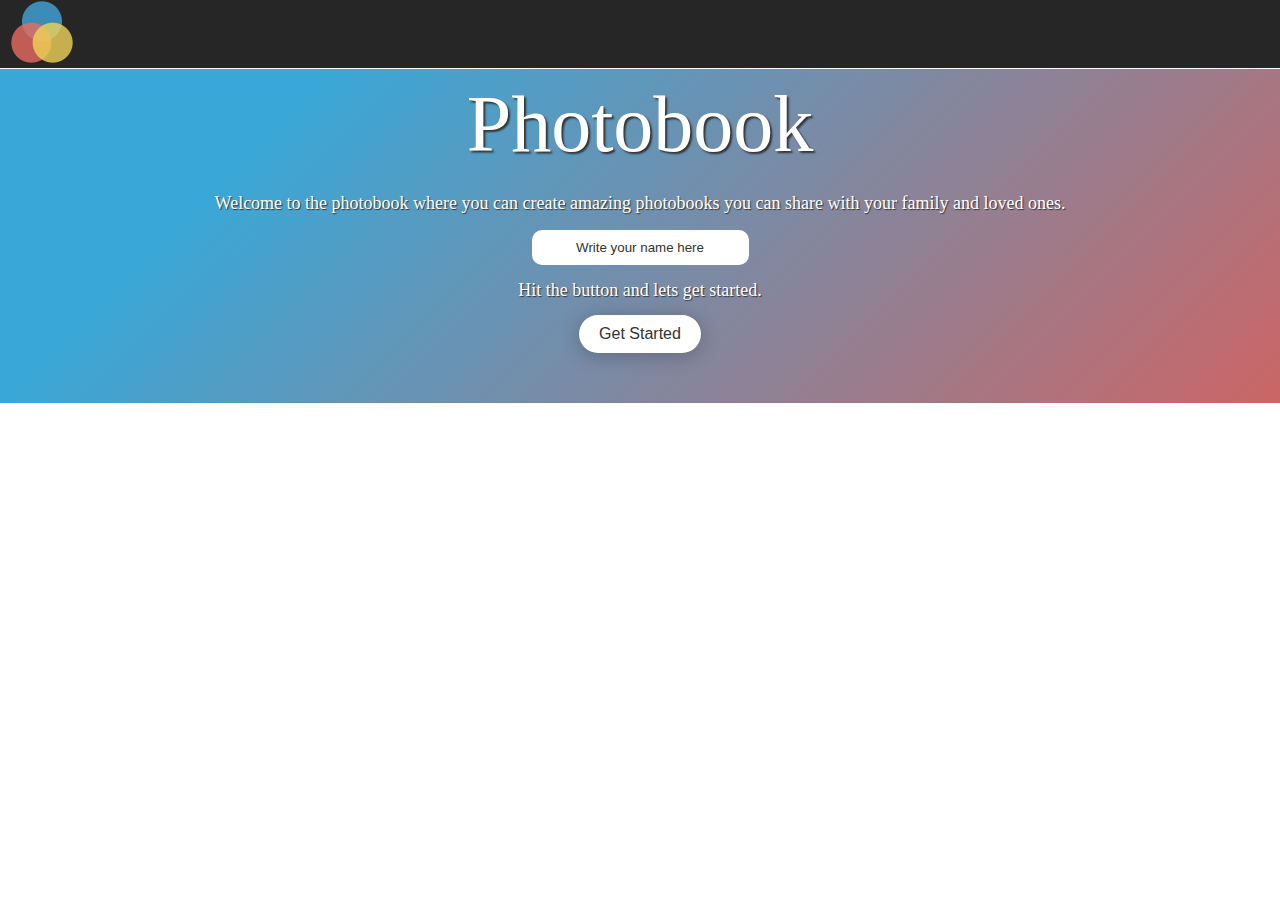
==== index.html @ 3636becd "Kan skifte fra landingpage til nextPage" ====
<!DOCTYPE HTML>
<html lang = "en">
<head>
      <meta name="viewport" content="width=device-width, initial-scale=1.0">
        <title> Photobook</title>
        <link href="https://fonts.googleapis.com/css2?family=Indie+Flower&family=Mouse+Memoirs&display=swap" rel="stylesheet">
        <link rel="stylesheet" type="text/css" href="reset.css">
        <link rel="stylesheet" type="text/css" href="index.css">
  <meta charset = "UTF-8" />
</head>
<body class="fullScreen" >
  <header>
    <div class="previewLogo">
      <img src="logo.png">
      <label class="dateDisplay" for="output" name="lblDate" id="dateDisplay" onload="todaysDate()">
      </label>
      
    </div>
  </header>


  <main class="mainStyle">
    <section>
      <h1>Photobook</h1>
      <p class="center">
        Welcome to the photobook where you can create amazing photobooks you can share with your family and loved ones.
      <br><br>
      </p>
      <form action="">
        <input type="text" id="name" name="name" placeholder="Write your name here">
        <br>
        <p class="center"> Hit the button and lets get started. </p>
      </form>
      <br>
      <div class="center">
        <button onclick="loadNextPage()">Get Started</button> <br>
      </div>
    </section>

  </main>


  <footer>
    
  </footer>
</body>
<script src="index.js"></script>
</html>
---- index.css ----
.fullScreen{
    height: 100%;
    padding: 0px;
    margin: 0px;
    overflow: hidden;
}

.previewLogo {
    font-size: 12px;
    height: 68px;
    background-color: #262626;
    z-index: 100;
    line-height: 54px;
    margin-bottom: 1px;
}

.mainStyle{
    background-color: #90B0BD;
    background-image: linear-gradient( 135deg, #39A8D8 20%, #cc6666 100%);
}

h1{
    color: #fff;
    text-align: center;
    font-family: 'Dancing Script', cursive;
    font-size: 80px;
    margin-bottom: 30px;
    padding-top: 15px;
    text-shadow: 2px 2px 2px #333;
}
.dateDisplay{
    color: #fff;
    font-size: 30px;
    float: right;
    margin-right: 10px;
}

p{
    color: #fff;
    font-size: 18px; 
    text-shadow: 1px 1px 1px #333;
}

button{
	border: none;
	outline: none;
	padding: 10px 20px;
	border-radius: 50px;
	color: #333;
	background: #fff;
	margin-bottom: 50px;
    box-shadow: 0 3px 20px 0 #0000003b;
    text-align: center;
    font-size: 16px;
    display: inline-block;
}

button:hover{
    cursor: pointer;
    background: #39A8D8;
    color: #fff;
}

input{
    text-align: center;
    border: none;
    outline: none;
    padding: 10px 20px;
    border-radius: 10px;
    /* Følgende sikrer centrering*/
    display: block;
    margin-left: auto;
    margin-right: auto 
}
::placeholder{
    text-align: center;
    color: #333;

}
.center {
    text-align: center;
}

img{
    margin-left: 10px;
}
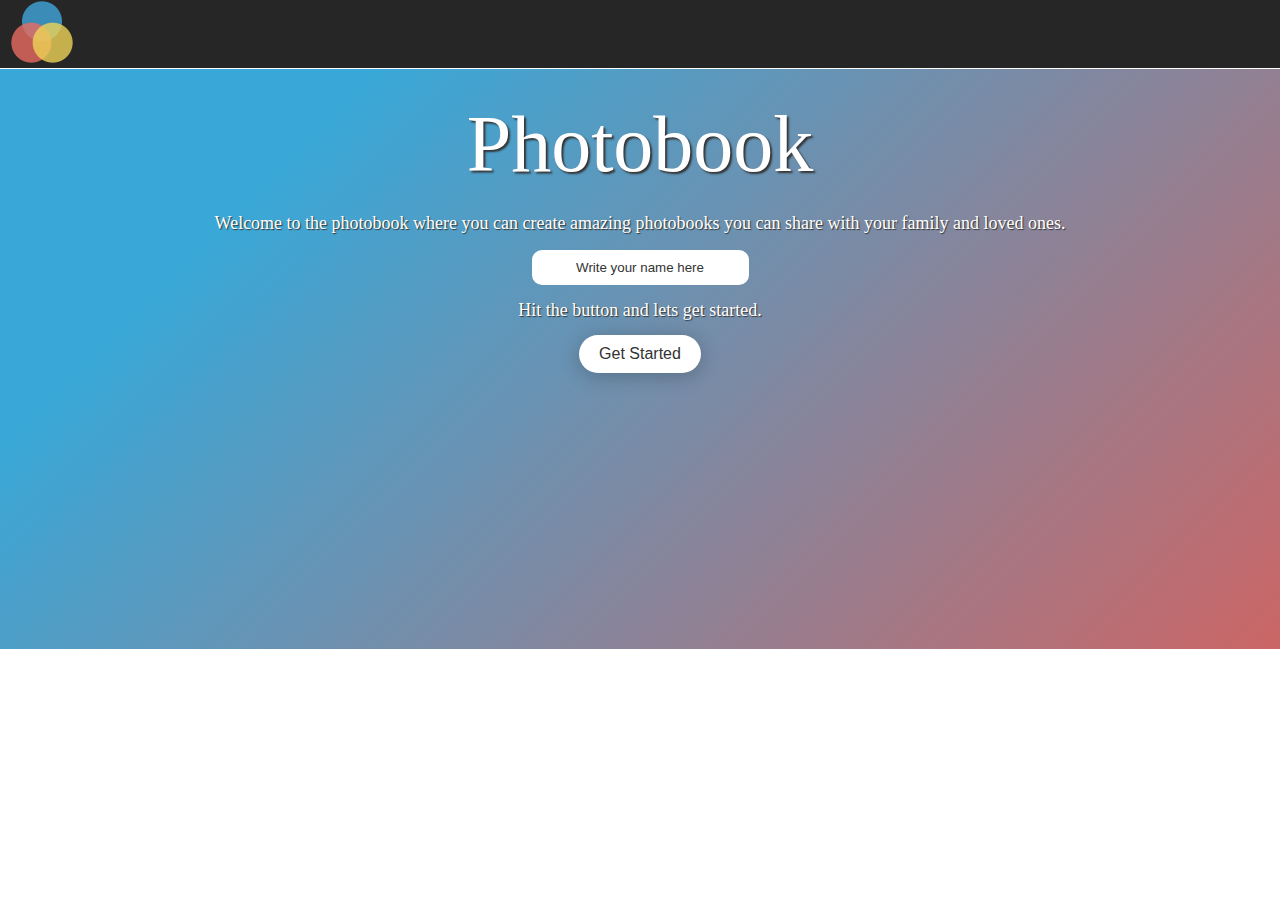
==== commit 9213ab5f: "flere ændringer" ====
--- a/index.html
+++ b/index.html
@@ -25,6 +25,9 @@
       <p class="center">
         Welcome to the photobook where you can create amazing photobooks you can share with your family and loved ones.
       <br><br>
+      
+
+
       </p>
       <form action="">
         <input type="text" id="name" name="name" placeholder="Write your name here">
--- a/index.css
+++ b/index.css
@@ -17,6 +17,8 @@
 .mainStyle{
     background-color: #90B0BD;
     background-image: linear-gradient( 135deg, #39A8D8 20%, #cc6666 100%);
+    height: 60vh;
+    padding: 20px;
 }
 
 h1{
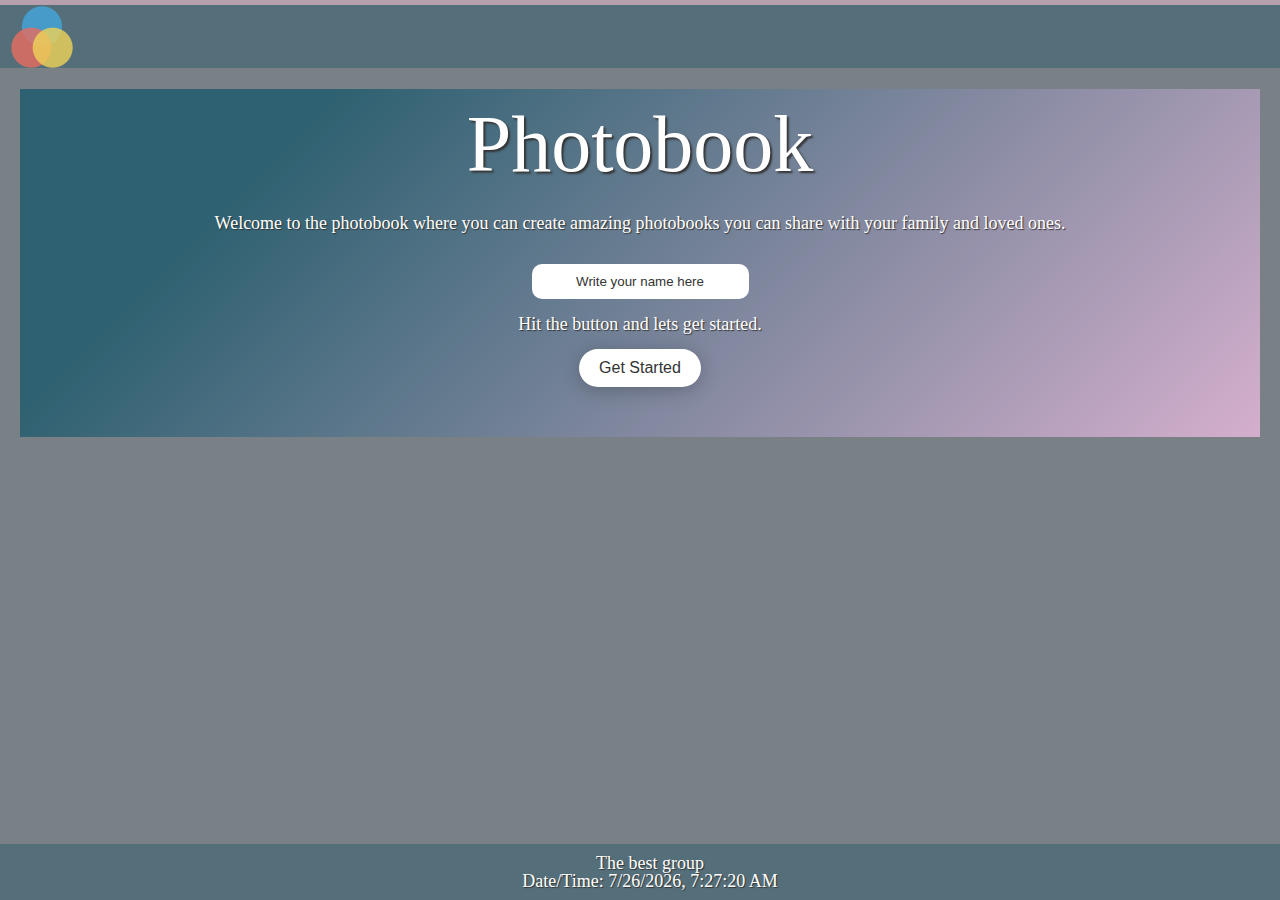
==== commit 90c53386: "Dårlige farver men alligevel" ====
--- a/index.html
+++ b/index.html
@@ -9,26 +9,24 @@
   <meta charset = "UTF-8" />
 </head>
 <body class="fullScreen" >
-  <header>
-    <div class="previewLogo">
-      <img src="logo.png">
-      <label class="dateDisplay" for="output" name="lblDate" id="dateDisplay" onload="todaysDate()">
-      </label>
-      
+  <header id="header" class="header">
+    <div class="headerTop">
+      <div class="row">
+        <div class="header_content">
+          <img src="logo.png">
+        </div>
+      </div>
     </div>
   </header>
 
 
   <main class="mainStyle">
-    <section>
+    <section class="center">
       <h1>Photobook</h1>
       <p class="center">
         Welcome to the photobook where you can create amazing photobooks you can share with your family and loved ones.
-      <br><br>
-      
-
-
       </p>
+        <br><br>
       <form action="">
         <input type="text" id="name" name="name" placeholder="Write your name here">
         <br>
@@ -43,8 +41,15 @@
   </main>
 
 
-  <footer>
-    
+  <footer class="footer">
+    <p> The best group </p>
+    <nav style="color: azure;"><p>Date/Time: <span id="datetime"></span></p>
+      <script>
+        var dt = new Date();
+        document.getElementById("datetime").innerHTML = dt.toLocaleString();
+        </script>
+    </nav>
+
   </footer>
 </body>
 <script src="index.js"></script>
--- a/index.css
+++ b/index.css
@@ -3,20 +3,41 @@
     padding: 0px;
     margin: 0px;
     overflow: hidden;
+    background-color: #798086;
 }
 
-.previewLogo {
+.headerTop{
+    border-top: 5px solid #B79FAD;
+    position: fixed;
+    top: 0;
+    left: 0;
+    width: 100%;
+    z-index: 99999;
+}
+
+section{
+    background-image: linear-gradient(135deg, #2E6171 20% , #D4AFCD 100%);
+
+}
+
+
+.header{
     font-size: 12px;
     height: 68px;
-    background-color: #262626;
+    background-color: #556F7A;
     z-index: 100;
     line-height: 54px;
     margin-bottom: 1px;
+    width: auto;
+}
+
+.row{
+    position: relative;
+    margin: auto;
+    width: 100%;
 }
 
 .mainStyle{
-    background-color: #90B0BD;
-    background-image: linear-gradient( 135deg, #39A8D8 20%, #cc6666 100%);
     height: 60vh;
     padding: 20px;
 }
@@ -29,6 +50,7 @@
     margin-bottom: 30px;
     padding-top: 15px;
     text-shadow: 2px 2px 2px #333;
+    cursor: default;
 }
 .dateDisplay{
     color: #fff;
@@ -41,6 +63,8 @@
     color: #fff;
     font-size: 18px; 
     text-shadow: 1px 1px 1px #333;
+    cursor: default;
+
 }
 
 button{
@@ -59,7 +83,7 @@
 
 button:hover{
     cursor: pointer;
-    background: #39A8D8;
+    background: #5cb7e4;
     color: #fff;
 }
 
@@ -83,6 +107,16 @@
     text-align: center;
 }
 
-img{
+img {
     margin-left: 10px;
 }
+.footer {
+    position: fixed;
+    left: 0;
+    bottom: 0;
+    width: 100%;
+    background-color: #556F7A;
+    color: white;
+    text-align: center;
+    padding: 10px;
+}
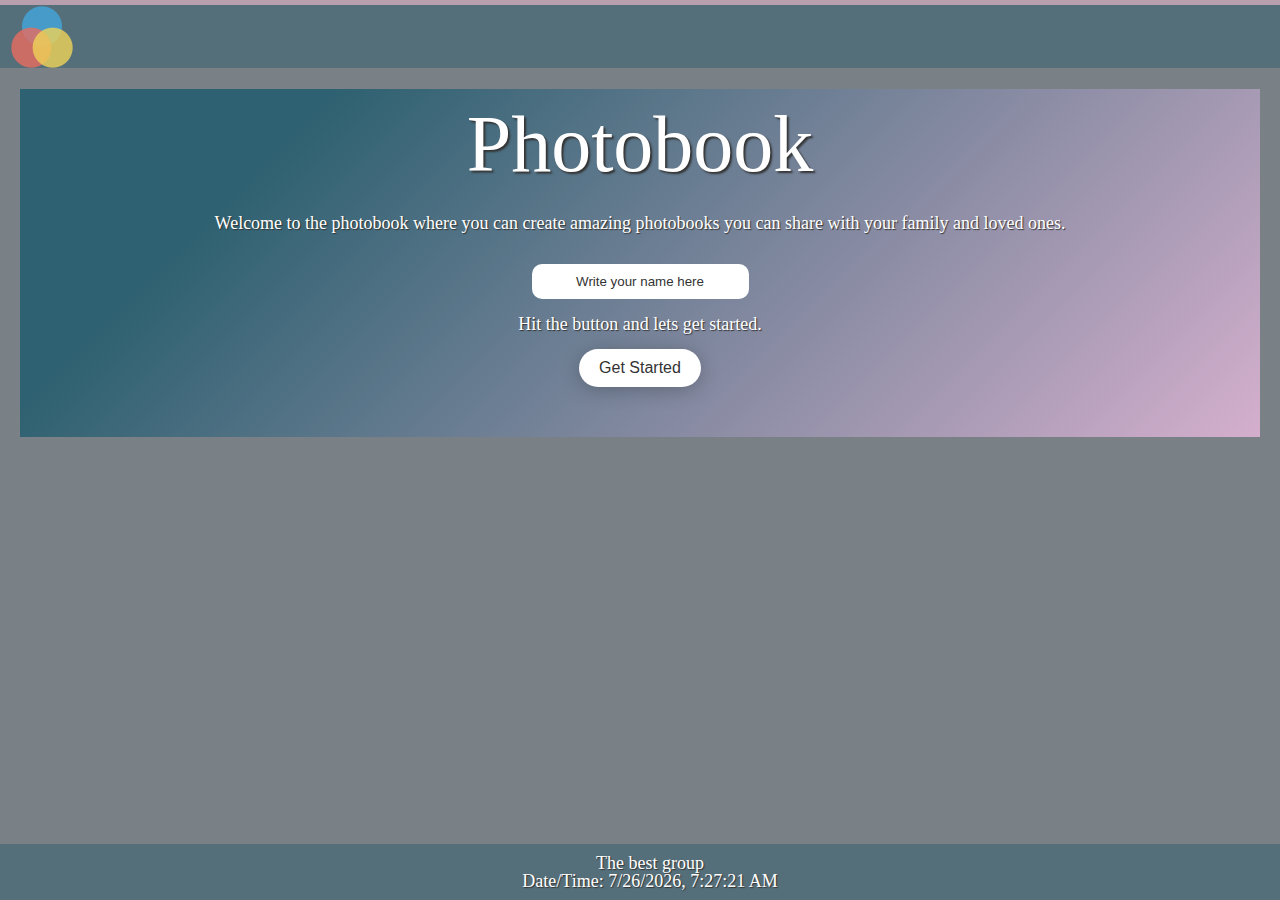
==== commit 85dc1337: "hej laura" ====
--- a/index.html
+++ b/index.html
@@ -34,7 +34,7 @@
       </form>
       <br>
       <div class="center">
-        <button onclick="loadNextPage()">Get Started</button> <br>
+        <button onclick="loadViewPage()">Get Started</button> <br>
       </div>
     </section>
 
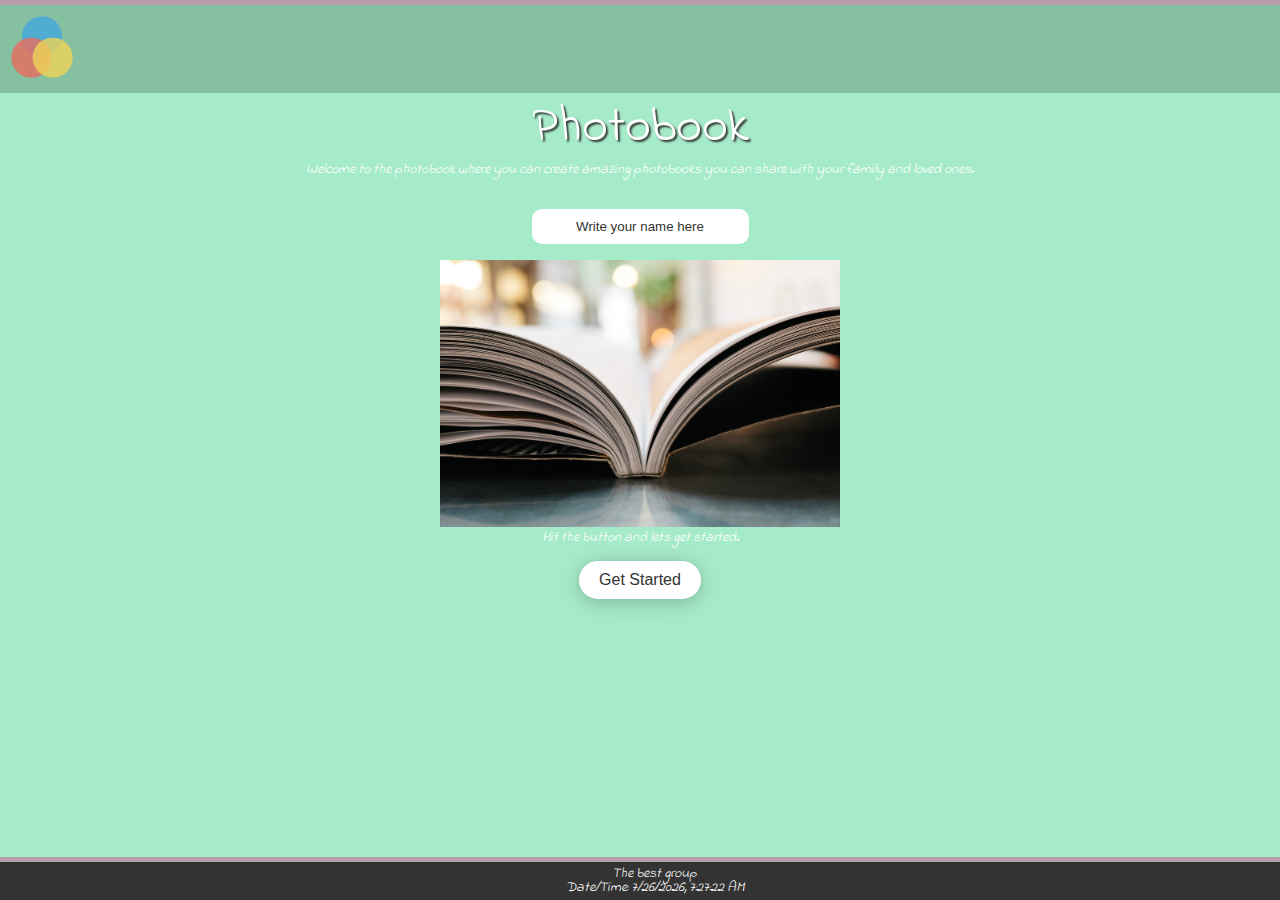
==== commit 4e828499: "bedre css opsætning af landingpage" ====
--- a/index.html
+++ b/index.html
@@ -8,32 +8,29 @@
         <link rel="stylesheet" type="text/css" href="index.css">
   <meta charset = "UTF-8" />
 </head>
-<body class="fullScreen" >
-  <header id="header" class="header">
-    <div class="headerTop">
-      <div class="row">
-        <div class="header_content">
+<body >
+  <header id="header">
+    <div>
           <img src="logo.png">
-        </div>
-      </div>
-    </div>
+   </div>
   </header>
 
 
-  <main class="mainStyle">
-    <section class="center">
+  <main>
+    <section>
       <h1>Photobook</h1>
-      <p class="center">
+      <p>
         Welcome to the photobook where you can create amazing photobooks you can share with your family and loved ones.
       </p>
         <br><br>
       <form action="">
         <input type="text" id="name" name="name" placeholder="Write your name here">
         <br>
-        <p class="center"> Hit the button and lets get started. </p>
+        <img id="bookPhoto" src="slide2.jpg" alt="book">
+        <p> Hit the button and lets get started. </p>
       </form>
       <br>
-      <div class="center">
+      <div>
         <button onclick="loadViewPage()">Get Started</button> <br>
       </div>
     </section>
@@ -41,7 +38,7 @@
   </main>
 
 
-  <footer class="footer">
+  <footer>
     <p> The best group </p>
     <nav style="color: azure;"><p>Date/Time: <span id="datetime"></span></p>
       <script>
--- a/index.css
+++ b/index.css
@@ -1,72 +1,53 @@
-.fullScreen{
-    height: 100%;
-    padding: 0px;
-    margin: 0px;
-    overflow: hidden;
-    background-color: #798086;
+html, body{
+    height:100%; 
+    margin:0; 
+    padding: 0;
+}
+body{
+    font-family: 'Mouse Memoirs', sans-serif;
+    font-family: 'Indie Flower', cursive;
+    background-color: #A6EBC9;
+    display: flex;
+    flex-direction: column;
 }
 
-.headerTop{
+header{
     border-top: 5px solid #B79FAD;
-    position: fixed;
-    top: 0;
-    left: 0;
+    padding: 10px 10px;
     width: 100%;
-    z-index: 99999;
+    background-color: #85C0A1;
 }
 
 section{
-    background-image: linear-gradient(135deg, #2E6171 20% , #D4AFCD 100%);
-
+    display: flex;
+    flex-direction: column;
+    align-items: center;
 }
-
-
-.header{
-    font-size: 12px;
-    height: 68px;
-    background-color: #556F7A;
-    z-index: 100;
-    line-height: 54px;
-    margin-bottom: 1px;
-    width: auto;
-}
-
-.row{
-    position: relative;
-    margin: auto;
-    width: 100%;
-}
-
-.mainStyle{
-    height: 60vh;
-    padding: 20px;
+footer {
+    border-top: 5px solid #B79FAD;
+    margin-top: auto;
+    background-color: #333;
+    padding: 5px;
+    width: 101.5%;
 }
 
 h1{
-    color: #fff;
+    color: white;
+    font-size: 50px;
     text-align: center;
-    font-family: 'Dancing Script', cursive;
-    font-size: 80px;
-    margin-bottom: 30px;
-    padding-top: 15px;
+    padding: 10px;
+    text-decoration: none;
+    border-radius: 4px;
     text-shadow: 2px 2px 2px #333;
-    cursor: default;
-}
-.dateDisplay{
-    color: #fff;
-    font-size: 30px;
-    float: right;
-    margin-right: 10px;
-}
-
-p{
-    color: #fff;
-    font-size: 18px; 
-    text-shadow: 1px 1px 1px #333;
-    cursor: default;
 
 }
+p{
+    color: white;
+    font-size: 14px;   
+    font-style: italic;
+    text-align: center;
 
+}
 button{
 	border: none;
 	outline: none;
@@ -103,20 +84,9 @@
     color: #333;
 
 }
-.center {
-    text-align: center;
-}
 
-img {
-    margin-left: 10px;
-}
-.footer {
-    position: fixed;
-    left: 0;
-    bottom: 0;
+#bookPhoto{
+    height: auto;
+    max-width: 400px;
     width: 100%;
-    background-color: #556F7A;
-    color: white;
-    text-align: center;
-    padding: 10px;
-}
+}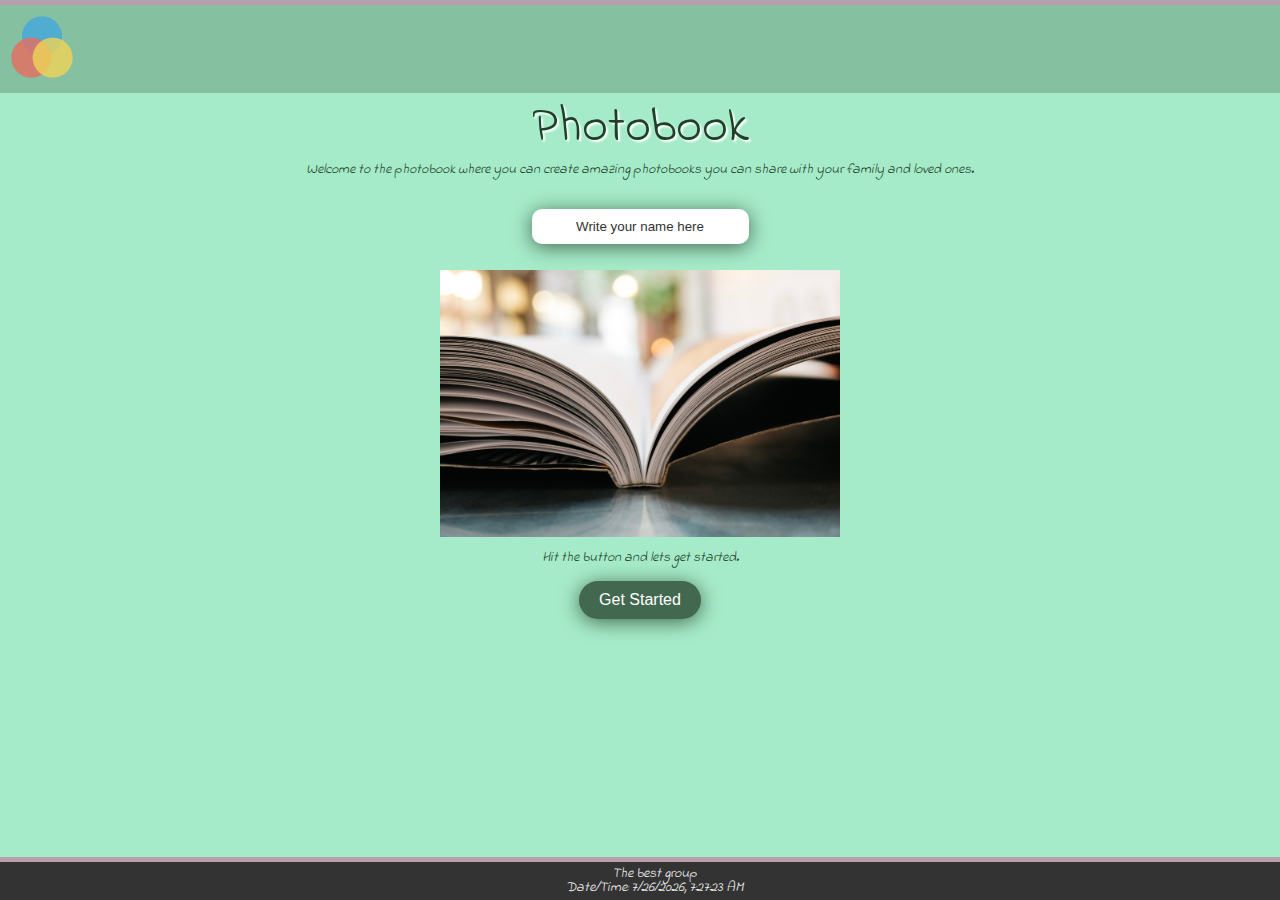
==== commit e170cbf4: "bedre knap farver" ====
--- a/index.html
+++ b/index.html
@@ -39,8 +39,8 @@
 
 
   <footer>
-    <p> The best group </p>
-    <nav style="color: azure;"><p>Date/Time: <span id="datetime"></span></p>
+    <p class="footerP"> The best group </p>
+    <nav style="color: azure;"><p class="footerP">Date/Time: <span id="datetime"></span></p>
       <script>
         var dt = new Date();
         document.getElementById("datetime").innerHTML = dt.toLocaleString();
--- a/index.css
+++ b/index.css
@@ -32,20 +32,23 @@
 }
 
 h1{
-    color: white;
+    color: #213E28;
     font-size: 50px;
     text-align: center;
     padding: 10px;
     text-decoration: none;
     border-radius: 4px;
-    text-shadow: 2px 2px 2px #333;
+    text-shadow: 2px 2px 2px white;
 
 }
 p{
-    color: white;
+    color: #213E28;
     font-size: 14px;   
     font-style: italic;
     text-align: center;
+}
+.footerP{
+    color: whitesmoke;
 
 }
 button{
@@ -53,10 +56,10 @@
 	outline: none;
 	padding: 10px 20px;
 	border-radius: 50px;
-	color: #333;
-	background: #fff;
+	color: white;
+	background: #426950;
 	margin-bottom: 50px;
-    box-shadow: 0 3px 20px 0 #0000003b;
+    box-shadow: 0 3px 20px 0 #426950;
     text-align: center;
     font-size: 16px;
     display: inline-block;
@@ -64,7 +67,7 @@
 
 button:hover{
     cursor: pointer;
-    background: #5cb7e4;
+    background: #74AA8D;
     color: #fff;
 }
 
@@ -74,6 +77,8 @@
     outline: none;
     padding: 10px 20px;
     border-radius: 10px;
+    box-shadow: 0 3px 20px 0 #426950;
+
     /* Følgende sikrer centrering*/
     display: block;
     margin-left: auto;
@@ -89,4 +94,5 @@
     height: auto;
     max-width: 400px;
     width: 100%;
+    padding: 10px;
 }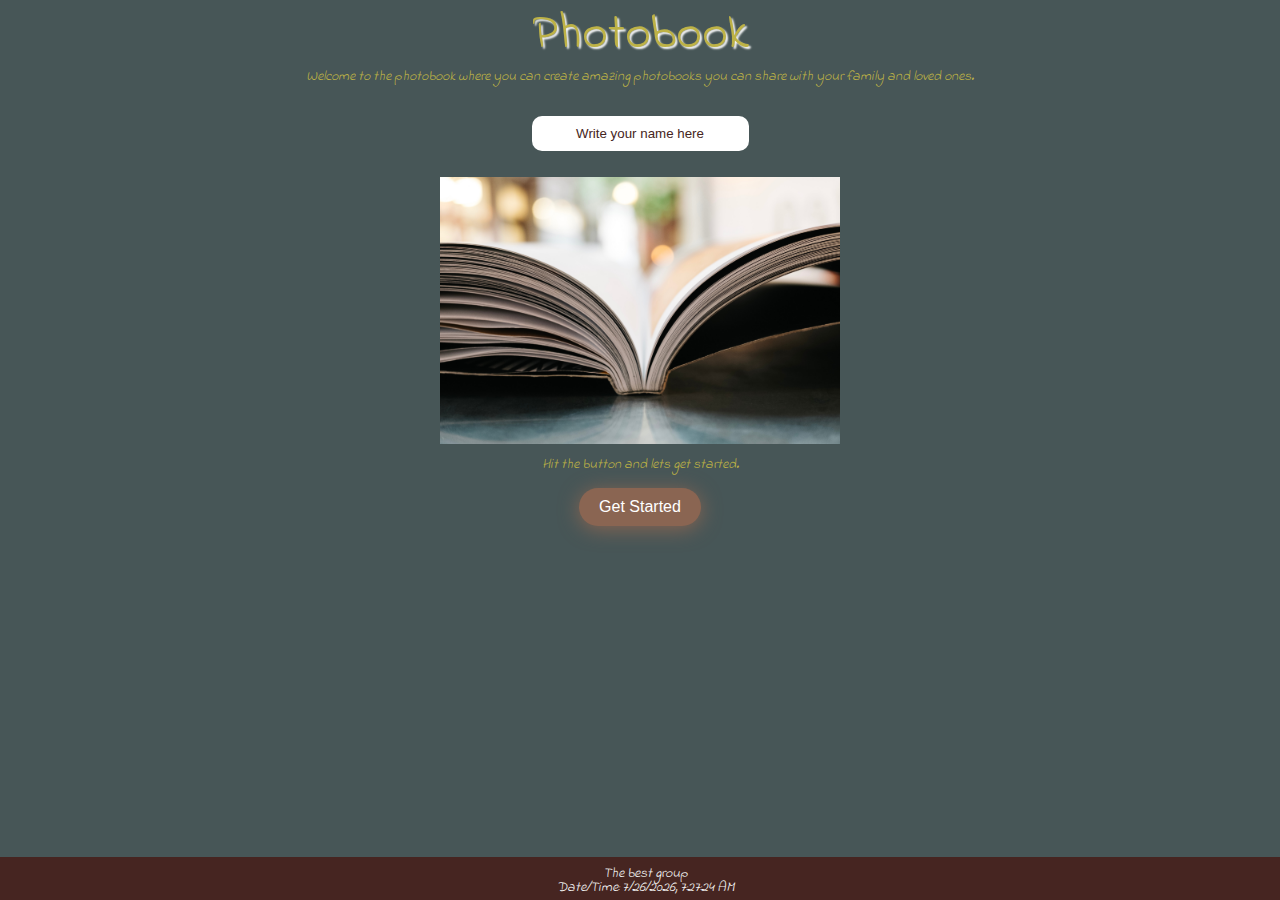
==== commit fe69c370: "create album create page" ====
--- a/index.html
+++ b/index.html
@@ -9,11 +9,6 @@
   <meta charset = "UTF-8" />
 </head>
 <body >
-  <header id="header">
-    <div>
-          <img src="logo.png">
-   </div>
-  </header>
 
 
   <main>
--- a/index.css
+++ b/index.css
@@ -6,7 +6,7 @@
 body{
     font-family: 'Mouse Memoirs', sans-serif;
     font-family: 'Indie Flower', cursive;
-    background-color: #A6EBC9;
+    background-color: #475657;
     display: flex;
     flex-direction: column;
 }
@@ -15,7 +15,7 @@
     border-top: 5px solid #B79FAD;
     padding: 10px 10px;
     width: 100%;
-    background-color: #85C0A1;
+    background-color: #462521;
 }
 
 section{
@@ -24,15 +24,15 @@
     align-items: center;
 }
 footer {
-    border-top: 5px solid #B79FAD;
+    border-top: 5px solid #462521;
     margin-top: auto;
-    background-color: #333;
+    background-color: #462521;
     padding: 5px;
-    width: 101.5%;
+    width: 100%;
 }
 
 h1{
-    color: #213E28;
+    color: #BDB246;
     font-size: 50px;
     text-align: center;
     padding: 10px;
@@ -42,7 +42,7 @@
 
 }
 p{
-    color: #213E28;
+    color: #BDB246;
     font-size: 14px;   
     font-style: italic;
     text-align: center;
@@ -57,9 +57,9 @@
 	padding: 10px 20px;
 	border-radius: 50px;
 	color: white;
-	background: #426950;
+	background: #8A6552;
 	margin-bottom: 50px;
-    box-shadow: 0 3px 20px 0 #426950;
+    box-shadow: 0 3px 20px 0 #8A6552;
     text-align: center;
     font-size: 16px;
     display: inline-block;
@@ -67,7 +67,7 @@
 
 button:hover{
     cursor: pointer;
-    background: #74AA8D;
+    background: #68453A;
     color: #fff;
 }
 
@@ -77,7 +77,7 @@
     outline: none;
     padding: 10px 20px;
     border-radius: 10px;
-    box-shadow: 0 3px 20px 0 #426950;
+
 
     /* Følgende sikrer centrering*/
     display: block;
@@ -86,7 +86,7 @@
 }
 ::placeholder{
     text-align: center;
-    color: #333;
+    color: #462521;
 
 }
 
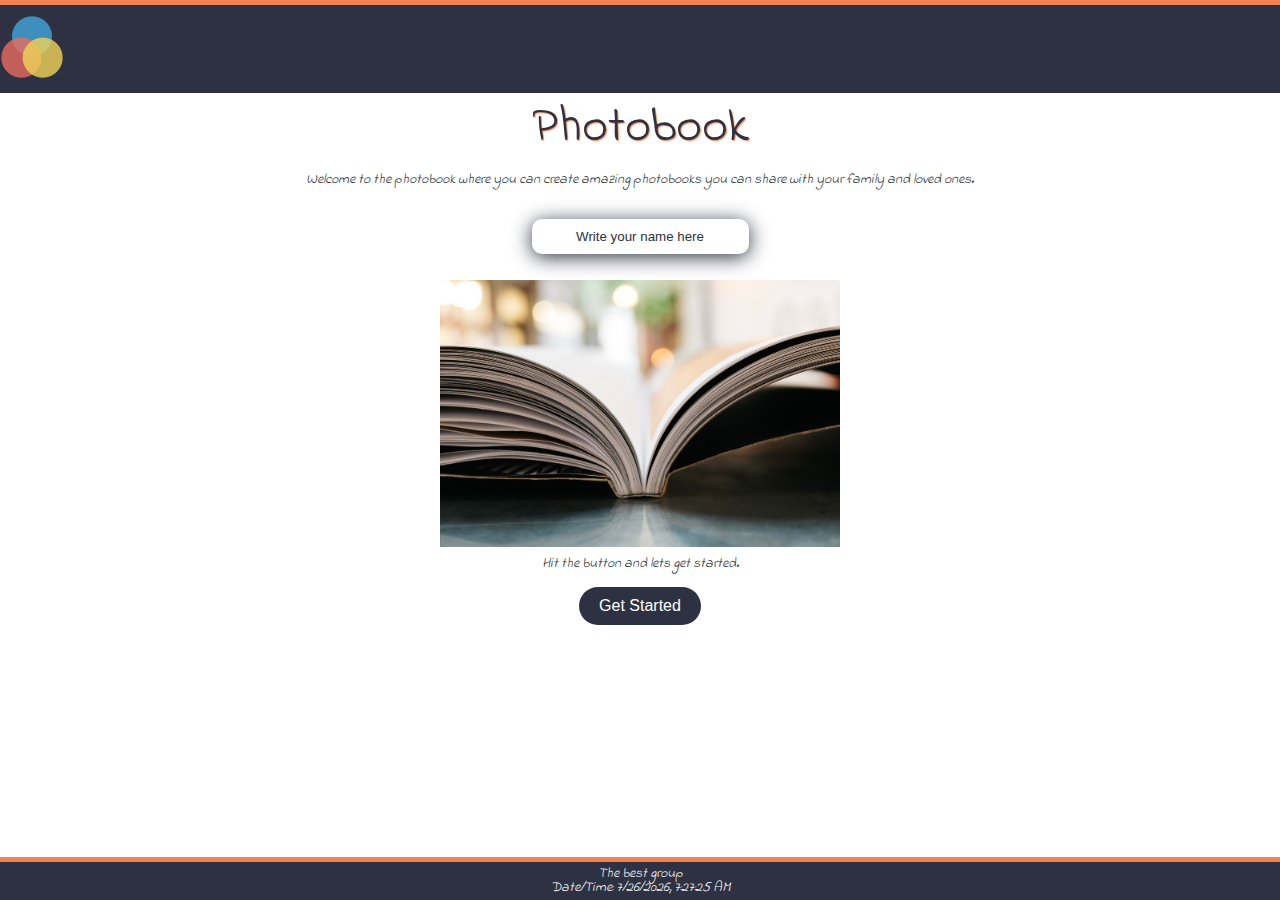
==== commit 99fa4436: "Help fixet" ====
--- a/index.html
+++ b/index.html
@@ -9,6 +9,11 @@
   <meta charset = "UTF-8" />
 </head>
 <body >
+  <header id="header">
+    <div>
+          <img src="logo.png">
+   </div>
+  </header>
 
 
   <main>
@@ -18,16 +23,12 @@
         Welcome to the photobook where you can create amazing photobooks you can share with your family and loved ones.
       </p>
         <br><br>
-      <form action="">
         <input type="text" id="name" name="name" placeholder="Write your name here">
         <br>
         <img id="bookPhoto" src="slide2.jpg" alt="book">
         <p> Hit the button and lets get started. </p>
-      </form>
-      <br>
-      <div>
+        <br>
         <button onclick="loadViewPage()">Get Started</button> <br>
-      </div>
     </section>
 
   </main>
--- a/index.css
+++ b/index.css
@@ -1,21 +1,34 @@
 html, body{
-    height:100%; 
-    margin:0; 
+    height:100%;
+    margin:0;
     padding: 0;
+}
+:root {
+    --main-bg-color: #FFFFFF;
+    --border-top-color: #EF8354;
+    --footer-bg-color: #2D3142;
+    --header-bg-color: #2D3142;
+    --button-bg-color: #2D3142;
+    --button-hover-color: #EF8354;
+    --text-color: #2D3142;
+    --white-text-color: #FFFFFF;
+    --sideNav-bg-color: #607d8b;
+
 }
 body{
     font-family: 'Mouse Memoirs', sans-serif;
     font-family: 'Indie Flower', cursive;
-    background-color: #475657;
+    background-color: var(--main-bg-color);
     display: flex;
     flex-direction: column;
+    align-items: center;
 }
 
 header{
-    border-top: 5px solid #B79FAD;
+    border-top: 5px solid var(--border-top-color) ;
     padding: 10px 10px;
     width: 100%;
-    background-color: #462521;
+    background-color: var(--header-bg-color);
 }
 
 section{
@@ -24,28 +37,31 @@
     align-items: center;
 }
 footer {
-    border-top: 5px solid #462521;
+    border-top: 5px solid var(--border-top-color);
     margin-top: auto;
-    background-color: #462521;
+    background-color: var(--footer-bg-color);
     padding: 5px;
     width: 100%;
 }
 
 h1{
-    color: #BDB246;
+    color: var(--text-color);
     font-size: 50px;
     text-align: center;
     padding: 10px;
     text-decoration: none;
     border-radius: 4px;
-    text-shadow: 2px 2px 2px white;
+    text-shadow: 1px 1px 1px #EF8354;
+    margin-bottom: 10px;
+    cursor: default;
+}
 
-}
 p{
-    color: #BDB246;
-    font-size: 14px;   
+    color: var(--text-color);
+    font-size: 14px;
     font-style: italic;
     text-align: center;
+    cursor: default;
 }
 .footerP{
     color: whitesmoke;
@@ -56,10 +72,9 @@
 	outline: none;
 	padding: 10px 20px;
 	border-radius: 50px;
-	color: white;
-	background: #8A6552;
+	color: #FFFFFF;
+	background: var(--button-bg-color);
 	margin-bottom: 50px;
-    box-shadow: 0 3px 20px 0 #8A6552;
     text-align: center;
     font-size: 16px;
     display: inline-block;
@@ -67,8 +82,9 @@
 
 button:hover{
     cursor: pointer;
-    background: #68453A;
-    color: #fff;
+    background: var(--button-hover-color);
+    color: #FFFFFF;
+    box-shadow: 0 3px 20px 0 #2D3142;
 }
 
 input{
@@ -77,17 +93,16 @@
     outline: none;
     padding: 10px 20px;
     border-radius: 10px;
-
+    box-shadow: 0 3px 20px 0 #2D3142;
 
     /* Følgende sikrer centrering*/
     display: block;
     margin-left: auto;
-    margin-right: auto 
+    margin-right: auto;
 }
 ::placeholder{
     text-align: center;
-    color: #462521;
-
+    color: #2D3142;
 }
 
 #bookPhoto{
@@ -95,4 +110,82 @@
     max-width: 400px;
     width: 100%;
     padding: 10px;
+}
+
+#pageName{
+    padding: 15px;
+}
+#logoSlideImg{
+    margin-top: 10px;
+    margin-left: 40%;
+}
+
+.sidenavColors{
+    background: var(--sideNav-bg-color);
+}
+
+.collapsible-header {
+    display: -webkit-box;
+    display: -webkit-flex;
+    display: -ms-flexbox;
+    display: flex;
+    cursor: pointer;
+    -webkit-tap-highlight-color: transparent;
+    padding: 1rem;
+    background-color: #607d8b;
+    border-bottom: 2px solid #EF8354;
+    color: var(--white-text-color);
+}
+.collapsible-body{
+    padding: 40px;
+    border-bottom: 2px solid #EF8354;
+}
+
+.helpIcons{
+    color: #2D3142;
+}
+
+/* https://www.w3schools.com/css/css_image_gallery.asp */
+div.gallery {
+    margin: 5px;
+    border: 1px solid #2D3142;
+    float: left;
+    width: 180px;
+}
+
+div.gallery:hover {
+    border: 1px solid #607d8b;
+    box-shadow: 0 3px 20px 0 #607d8b;
+
+}
+
+div.gallery img {
+    width: 100%;
+    height: auto;
+}
+
+div.desc {
+    padding: 15px;
+    text-align: center;
+}
+
+.sectionOnView{
+    display: block;
+    margin-left: auto;
+    margin-right: auto;
+    justify-content: center;
+}
+
+@media only screen and (max-width: 400px) {
+    .sectionOnView {
+        display: flex;
+        flex-direction: column;
+        align-items: center;
+    }
+}
+
+
+@media only screen and (max-width: 700px) {
+    .sectionOnView {
+    }
 }